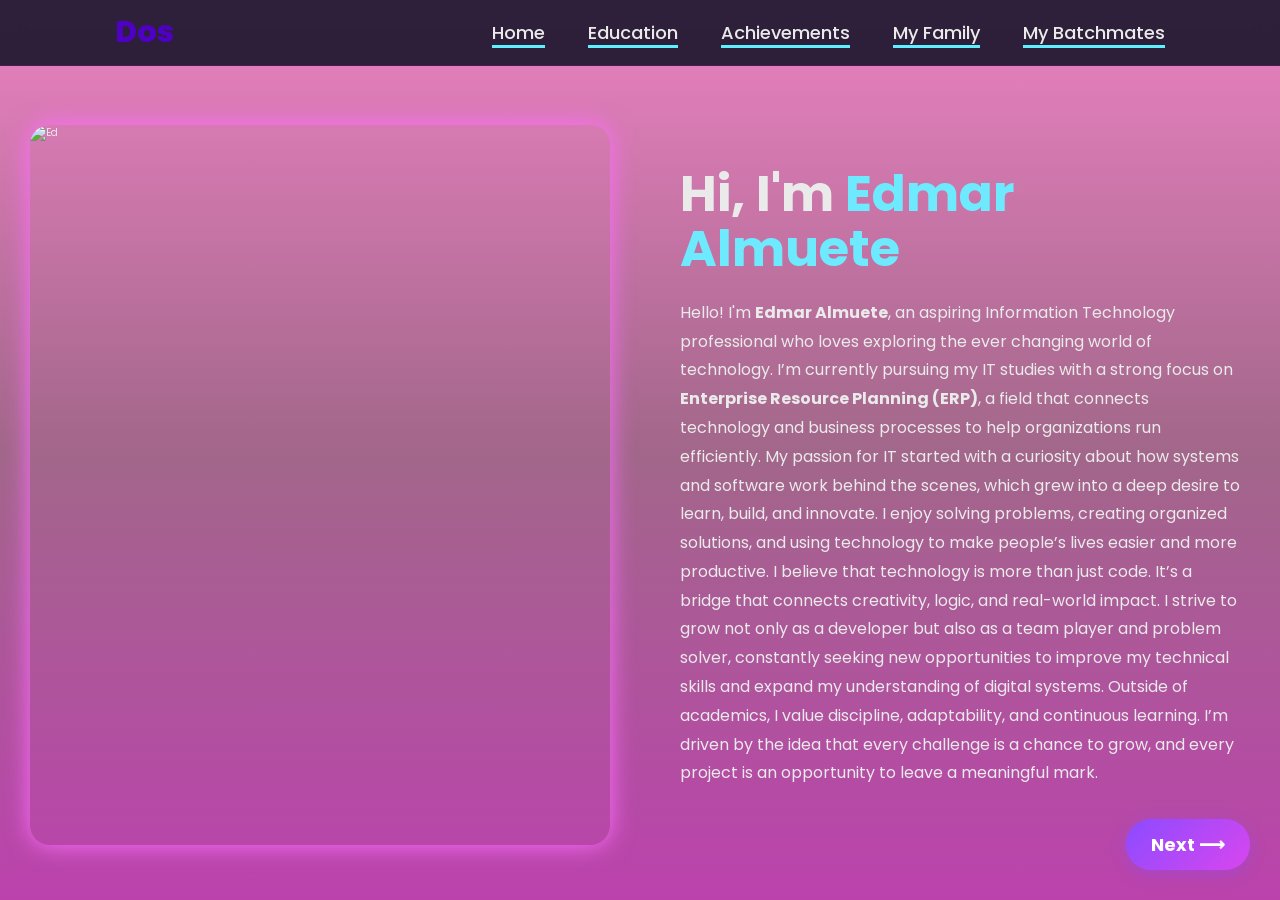
==== index.html @ 8bbb01c6 "Create index.html" ====
<!DOCTYPE html>
<html lang="en">
  
<head>
  <meta charset="UTF-8" />
  <meta name="viewport" content="width=device-width, initial-scale=1.0" />
  <title>Dos | Portfolio</title>
  <link rel="stylesheet" href="https://cdnjs.cloudflare.com/ajax/libs/font-awesome/6.5.2/css/all.min.css" />
  <link rel="stylesheet" href="style.css" />
  <canvas id="bg"></canvas>
<script src="background.js"></script>
</head>
<body>

  <!-- HEADER -->
  <header>
  <a href="#" class="logo">Dos</a>

  <nav>
    <a href="index.html" class="active">Home</a>
    <a href="education.html" class="active">Education</a>
    <a href="achievements.html" class="active">Achievements</a>
    <a href="myfamily.html" class="active">My Family</a>
    <a href="batanipati.html" class="active">My Batchmates</a>
  </nav>
</header>

  <!-- HOME -->
  <section class="home" id="home">
    <div class="home-img">
      <img src="ed.png" alt="Ed" />
    </div>

    <div class="home-content">
      <h1>Hi, I'm <span>Edmar Almuete</span></h1>
      <h3 class="typing-text"> <span></span></h3>
      <p>Hello! I'm <strong>Edmar Almuete</strong>, an aspiring Information Technology professional who loves exploring the ever changing world of technology. I’m currently pursuing my IT studies with a strong focus on <strong>Enterprise Resource Planning (ERP)</strong>, a field that connects technology and business processes to help organizations run efficiently. My passion for IT started with a curiosity about how systems and software work behind the scenes, which grew into a deep desire to learn, build, and innovate. I enjoy solving problems, creating organized solutions, and using technology to make people’s lives easier and more productive. I believe that technology is more than just code. It’s a bridge that connects creativity, logic, and real-world impact. I strive to grow not only as a developer but also as a team player and problem solver, constantly seeking new opportunities to improve my technical skills and expand my understanding of digital systems. Outside of academics, I value discipline, adaptability, and continuous learning. I’m driven by the idea that every challenge is a chance to grow, and every project is an opportunity to leave a meaningful mark.</p>
    </div>
  </section>

  <!-- NEXT & PREVIOUS BUTTONS -->
    <a href="education.html" class="next-btn">Next ⟶</a>
  </div>

  <style>
    .page-navigation {
      width: 100%;
      display: flex;
      justify-content: space-between;
      padding: 20px 40px;
      margin-top: 30px;
    }

    .page-navigation a {
      background: #333;
      color: #fff;
      padding: 12px 25px;
      border-radius: 6px;
      text-decoration: none;
      font-size: 18px;
      transition: 0.3s;
    }

    .page-navigation a:hover {
      background: #555;
    }
  </style>

  <script src="js.js"></script>
</body>

</html>
---- style.css ----
@import url('https://fonts.googleapis.com/css2?family=Poppins:wght@100;200;300;400;500;600&display=swap');

* {
  margin: 0;
  padding: 0;
  box-sizing: border-box;
  text-decoration: none;
  border: none;
  outline: none;
  font-family: 'Poppins', sans-serif;
}

html {
  font-size: 62.5%;
  scroll-behavior: smooth;
}

body {
  width: 100%;
  min-height: 100vh;
  overflow: hidden;
  background: linear-gradient(180deg, #eb81c2, #a2678a, #bb42ad);
  color: #eaeaea;
}

/* HEADER */
header {
  position: fixed;
  top: 0;
  left: 0;
  width: 100%;
  padding: 1rem 9%;
  background-color: rgba(13, 15, 35, 0.85);
  backdrop-filter: blur(10px);
  display: flex;
  justify-content: space-between;
  align-items: center;
  z-index: 100;
  border-bottom: 1px solid rgba(184, 14, 176, 0.2);
}

.logo {
  font-size: 3rem;
  color: #4e01c2;
  font-weight: 800;
  transition: 0.5s;
  cursor: pointer;
}

.logo:hover {
  transform: scale(1.1);
  text-shadow: 0 0 15px #dd04e4;
}

nav a {
  font-size: 1.8rem;
  color: #eaeaea;
  margin-left: 4rem;
  font-weight: 500;
  border-bottom: 3px solid transparent;
  transition: 0.3s;
}

nav a:hover,
nav a.active {
  border-bottom: 3px solid #5ef0ff;
}

/* HOME SECTION - SPLIT LAYOUT */
.home {
  display: flex;
  height: 100vh;
  padding-top: 70px;
  margin: 0;
  gap: 0;
  flex-wrap: nowrap;
}

/* LEFT SIDE - IMAGE (50%) */
.home-img {
  flex: 0 0 50%;
  display: flex;
  align-items: center;
  justify-content: center;
  padding: 3rem;
  order: 1;
}

.home-img img {
  width: 100%;
  height: 80vh;
  max-width: 600px;
  border-radius: 20px;
  box-shadow: 0 0 25px #ff6eff;
  transition: 0.3s;
  object-fit: cover;
}

.home-img img:hover {
  transform: scale(1.02);
  box-shadow: 0 0 45px #ee6eff;
}

/* RIGHT SIDE - CONTENT (50%) */
.home-content {
  flex: 0 0 50%;
  display: flex;
  flex-direction: column;
  justify-content: center;
  padding: 2rem 4rem;
  overflow-y: auto;
  order: 2;
}

.home-content h1 {
  font-size: 5rem;
  margin-bottom: 1.2rem;
  line-height: 1.1;
}

.home-content h3 {
  font-size: 2.8rem;
  margin-bottom: 1rem;
  line-height: 1.2;
}

.home-content p {
  font-size: 1.6rem;
  line-height: 1.8;
  margin-bottom: 1.5rem;
}

span {
  color: #6eeaff;
}

/* SOCIAL ICONS */
.social-icons {
  margin-bottom: 2rem;
}

.social-icons a {
  display: inline-flex;
  justify-content: center;
  align-items: center;
  width: 4.2rem;
  height: 4.2rem;
  border: 0.2rem solid #d4a0cc;
  font-size: 2rem;
  border-radius: 50%;
  margin: 2rem 1rem 2rem 0;
  transition: 0.3s;
  color: #6eeaff;
}

.social-icons a:hover {
  background: #6eeaff;
  color: #0b0c1a;
  transform: scale(1.25) translateY(-5px);
  box-shadow: 0 0 25px #6eeaff;
}

/* NAVIGATION BUTTONS - RIGHT CORNER TOGETHER */
.next-btn {
  position: fixed;
  bottom: 30px;
  right: 30px;
  padding: 12px 25px;
  background: linear-gradient(135deg, #8b4bff, #d946ef);
  color: white;
  font-size: 18px;
  border-radius: 25px;
  text-decoration: none;
  font-weight: bold;
  transition: all 0.3s ease;
  box-shadow: 0 4px 15px rgba(139, 75, 255, 0.4);
  z-index: 9999;
}

.next-btn:hover {
  background: linear-gradient(135deg, #6d33d7, #c026d3);
  transform: translateY(-2px);
  box-shadow: 0 6px 20px rgba(139, 75, 255, 0.6);
}

#bg {
  position: fixed;
  top: 0;
  left: 0;
  width: 100%;
  height: 100%;
  z-index: -1;
}

/* Float animation */
@keyframes floatGlow {
  0%, 100% {
    transform: translateY(0);
  }
  50% {
    transform: translateY(-20px);
  }
}

/* RESPONSIVE DESIGN */
@media (max-width: 1024px) {
  .home-content h1 {
    font-size: 4rem;
  }
  
  .home-content h3 {
    font-size: 2.4rem;
  }
  
  .home-content p {
    font-size: 1.4rem;
  }
}

@media (max-width: 768px) {
  .home {
    flex-direction: column;
    overflow-y: auto;
    padding-top: 70px;
  }
  
  .home-img {
    flex: 0 0 auto;
    height: 40vh;
    padding: 1rem;
  }
  
  .home-content {
    flex: 1;
    padding: 2rem;
  }
  
  .home-content h1 {
    font-size: 3rem;
  }
  
  .home-content h3 {
    font-size: 2rem;
  }
  
  .home-content p {
    font-size: 1.3rem;
  }
  
  nav a {
    font-size: 1.4rem;
    margin-left: 2rem;
  }
}

@media (max-width: 480px) {
  header {
    padding: 1rem 5%;
  }
  
  .logo {
    font-size: 2.5rem;
  }
  
  nav a {
    font-size: 1.2rem;
    margin-left: 1.5rem;
  }
  
  .home-content h1 {
    font-size: 2.5rem;
  }
  
  .home-content h3 {
    font-size: 1.6rem;
  }
  
  .home-content p {
    font-size: 1.1rem;
  }
  
  .next-btn {
    bottom: 15px;
    right: 15px;
    padding: 10px 20px;
    font-size: 16px;
  }
}
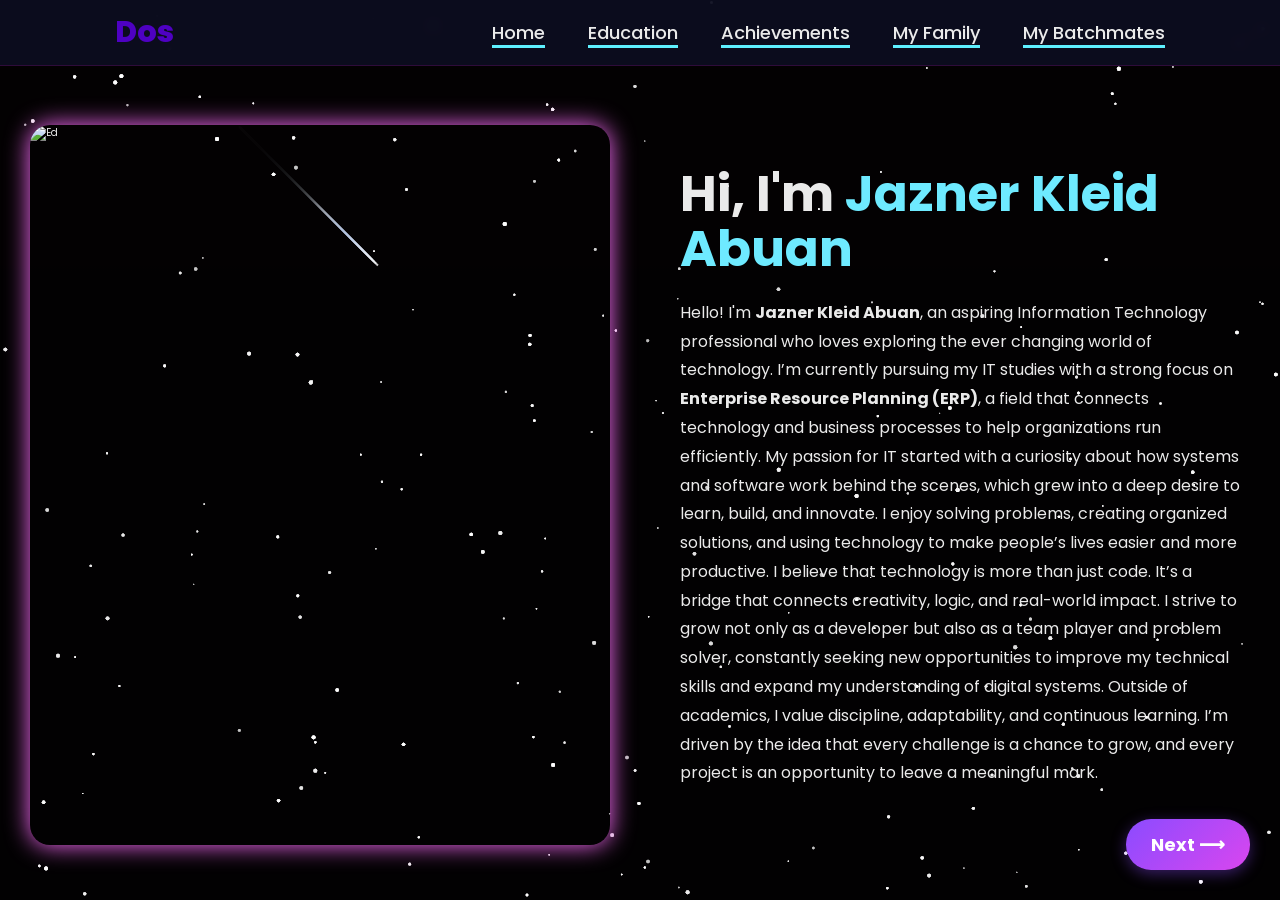
==== commit a7cf16c2: "Update index.html" ====
--- a/index.html
+++ b/index.html
@@ -32,9 +32,9 @@
     </div>
 
     <div class="home-content">
-      <h1>Hi, I'm <span>Edmar Almuete</span></h1>
+      <h1>Hi, I'm <span>Jazner Kleid Abuan</span></h1>
       <h3 class="typing-text"> <span></span></h3>
-      <p>Hello! I'm <strong>Edmar Almuete</strong>, an aspiring Information Technology professional who loves exploring the ever changing world of technology. I’m currently pursuing my IT studies with a strong focus on <strong>Enterprise Resource Planning (ERP)</strong>, a field that connects technology and business processes to help organizations run efficiently. My passion for IT started with a curiosity about how systems and software work behind the scenes, which grew into a deep desire to learn, build, and innovate. I enjoy solving problems, creating organized solutions, and using technology to make people’s lives easier and more productive. I believe that technology is more than just code. It’s a bridge that connects creativity, logic, and real-world impact. I strive to grow not only as a developer but also as a team player and problem solver, constantly seeking new opportunities to improve my technical skills and expand my understanding of digital systems. Outside of academics, I value discipline, adaptability, and continuous learning. I’m driven by the idea that every challenge is a chance to grow, and every project is an opportunity to leave a meaningful mark.</p>
+      <p>Hello! I'm <strong>Jazner Kleid Abuan</strong>, an aspiring Information Technology professional who loves exploring the ever changing world of technology. I’m currently pursuing my IT studies with a strong focus on <strong>Enterprise Resource Planning (ERP)</strong>, a field that connects technology and business processes to help organizations run efficiently. My passion for IT started with a curiosity about how systems and software work behind the scenes, which grew into a deep desire to learn, build, and innovate. I enjoy solving problems, creating organized solutions, and using technology to make people’s lives easier and more productive. I believe that technology is more than just code. It’s a bridge that connects creativity, logic, and real-world impact. I strive to grow not only as a developer but also as a team player and problem solver, constantly seeking new opportunities to improve my technical skills and expand my understanding of digital systems. Outside of academics, I value discipline, adaptability, and continuous learning. I’m driven by the idea that every challenge is a chance to grow, and every project is an opportunity to leave a meaningful mark.</p>
     </div>
   </section>
 
